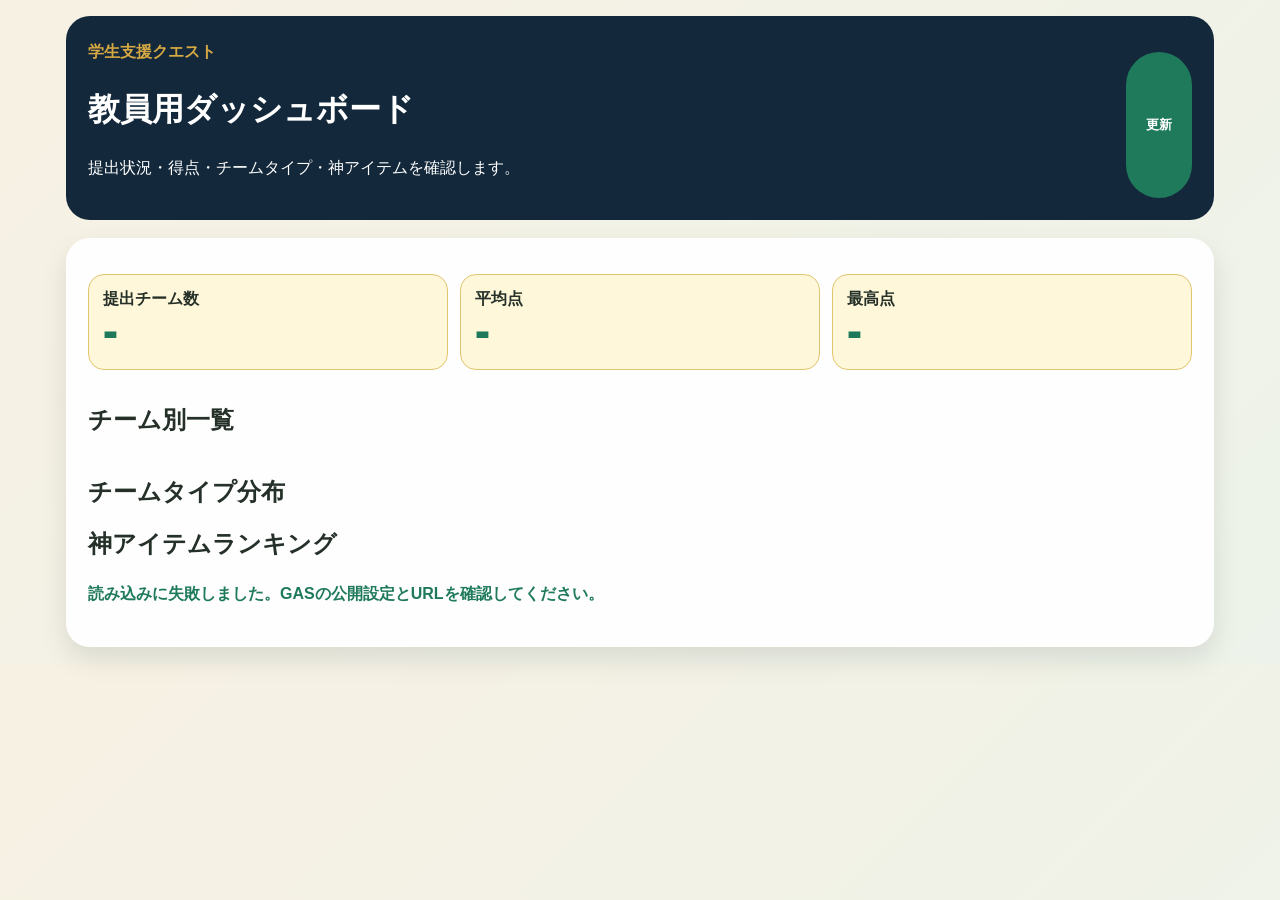
==== dashboard.html @ d6d2d1db "Add files via upload" ====
<!doctype html><html lang="ja"><head><meta charset="utf-8"><meta name="viewport" content="width=device-width,initial-scale=1"><title>教員用ダッシュボード</title><link rel="stylesheet" href="style.css"></head><body><div class="app"><header class="topbar"><div><p class="kicker">学生支援クエスト</p><h1>教員用ダッシュボード</h1><p>提出状況・得点・チームタイプ・神アイテムを確認します。</p></div><button id="reload" class="btn primary">更新</button></header><section class="panel"><div class="grid3"><div class="box"><b>提出チーム数</b><div class="big" id="teamCount">-</div></div><div class="box"><b>平均点</b><div class="big" id="avgScore">-</div></div><div class="box"><b>最高点</b><div class="big" id="maxScore">-</div></div></div><h2>チーム別一覧</h2><div style="overflow:auto"><table id="teamTable"></table></div><h2>チームタイプ分布</h2><div id="typeDist"></div><h2>神アイテムランキング</h2><div id="godRank"></div><p id="status" class="success"></p></section></div><script src="config.js"></script><script>
function jsonp(url,cbName){return new Promise((resolve,reject)=>{window[cbName]=(data)=>{resolve(data);delete window[cbName];script.remove()};const script=document.createElement('script');script.onerror=()=>reject(new Error('読み込み失敗'));script.src=url+(url.includes('?')?'&':'?')+'callback='+cbName+'&_='+Date.now();document.body.appendChild(script)})}
function countBy(arr,key){const o={};arr.forEach(x=>{const v=x[key]||'未設定';o[v]=(o[v]||0)+1});return o}
function renderList(id,obj){const e=Object.entries(obj).sort((a,b)=>b[1]-a[1]);document.getElementById(id).innerHTML=e.length?e.map(([k,v])=>`<div class="box"><b>${k}</b>：${v}</div>`).join(''):'<p>まだデータがありません。</p>'}
async function loadDashboard(){const st=document.getElementById('status');if(!GAS_WEB_APP_URL||GAS_WEB_APP_URL.includes('PASTE_')){st.textContent='config.jsにGAS_WEB_APP_URLを設定してください。';return}st.textContent='読み込み中...';try{const url=GAS_WEB_APP_URL+'?action=summary&eventCode='+encodeURIComponent(EVENT_CODE);const data=await jsonp(url,'dashboardCallback');const rows=data.rows||[];document.getElementById('teamCount').textContent=rows.length;const scores=rows.map(r=>Number(r.totalScore||0));document.getElementById('avgScore').textContent=scores.length?(scores.reduce((a,b)=>a+b,0)/scores.length).toFixed(1):'-';document.getElementById('maxScore').textContent=scores.length?Math.max(...scores):'-';document.getElementById('teamTable').innerHTML='<tr><th>時刻</th><th>チーム</th><th>得点</th><th>タイプ</th><th>神アイテム</th></tr>'+rows.map(r=>`<tr><td>${r.submittedAt||''}</td><td>${r.teamName||''}</td><td>${r.totalScore||0}</td><td>${r.teamTypeTitle||''}</td><td>${r.godItem||''}</td></tr>`).join('');renderList('typeDist',countBy(rows,'teamTypeTitle'));renderList('godRank',countBy(rows,'godItem'));st.textContent='更新しました。'}catch(e){st.textContent='読み込みに失敗しました。GASの公開設定とURLを確認してください。'}}
document.getElementById('reload').onclick=loadDashboard;loadDashboard();
</script></body></html>
---- style.css ----
*{box-sizing:border-box}body{margin:0;font-family:'Yu Gothic','Meiryo',sans-serif;background:linear-gradient(135deg,#f7f1e3,#edf3ea);color:#243028}.app{max-width:1180px;margin:auto;padding:16px}.topbar{background:#13283a;color:#fff;border-radius:24px;padding:22px;display:flex;justify-content:space-between;gap:16px;margin-bottom:18px}.kicker{color:#d6a843;font-weight:900;margin:0 0 6px}.badge{background:#fff;color:#13283a;padding:10px 14px;border-radius:999px;font-weight:900;height:max-content}.screen{display:none}.screen.active{display:block}.panel,.side{background:rgba(255,255,255,.95);border-radius:24px;padding:22px;box-shadow:0 12px 28px rgba(0,0,0,.1)}p{line-height:1.8}input,textarea,select{width:100%;padding:13px;border:1px solid #b8c5b9;border-radius:14px;font-size:1rem}label{display:block;margin:16px 0 7px;font-weight:900}.btn{border:0;border-radius:999px;padding:13px 20px;margin-top:14px;font-weight:900;cursor:pointer}.primary{background:#1f7a5c;color:#fff}.secondary{background:#e7ddc6;color:#243028}.sticky{position:sticky;top:0;background:rgba(255,255,255,.98);border-radius:22px;padding:15px;margin-bottom:12px;display:flex;justify-content:space-between;gap:10px;z-index:5}.counter{background:#13283a;color:#fff;border-radius:16px;padding:10px 14px;font-weight:900;text-align:right}.filters{display:flex;flex-wrap:wrap;gap:8px;margin:10px 0}.filter{border:1px solid #cbd8cf;border-radius:999px;background:#fff;padding:8px 10px;font-weight:800}.filter.active{background:#13283a;color:#fff}.grid{display:grid;grid-template-columns:repeat(auto-fit,minmax(215px,1fr));gap:12px}.item{background:#fffdf8;border:2px solid #d7c9ae;border-radius:18px;padding:13px;cursor:pointer;position:relative;min-height:185px}.item.selected{border-color:#1f7a5c;background:#effaf4;box-shadow:0 0 0 4px rgba(31,122,92,.14)}.no{background:#13283a;color:#fff;border-radius:10px;padding:4px 8px;font-weight:900}.w{position:absolute;top:10px;right:10px;border:2px solid #d28b35;border-radius:12px;padding:4px 8px;font-weight:900;background:#fff}.cat{display:inline-block;background:#e9f0e6;color:#31543f;border-radius:999px;padding:4px 8px;font-weight:900;font-size:.78rem}.warn{color:#b32929;font-weight:900}.success{color:#1f7a5c;font-weight:900}.actions{display:flex;gap:10px;flex-wrap:wrap;justify-content:flex-end}.layout{display:grid;grid-template-columns:1fr 285px;gap:16px}.scenario{background:#f8f4e9;border-left:6px solid #d6a843;border-radius:15px;padding:15px}.label{display:inline-block;background:#e8f4ec;color:#1f7a5c;border-radius:999px;padding:6px 12px;font-weight:900}.checks{display:grid;gap:8px}.check{display:flex;gap:8px;background:#f7faf6;border:1px solid #d6e2d9;border-radius:13px;padding:10px}.miniList{display:flex;flex-wrap:wrap;gap:8px}.mini{display:inline-block;background:#edf6ef;border:1px solid #c8dacd;border-radius:999px;padding:7px 10px;font-weight:900;font-size:.88rem}.box{background:#fff7da;border:1px solid #e0c56f;border-radius:16px;padding:14px;margin:14px 0}.scoreLine{background:#f7faf6;border:1px solid #d6e2d9;border-radius:14px;padding:12px;margin:10px 0}.scoreLine input{width:100%}.score{background:#e8f4ec;color:#176048;font-size:1.25rem;font-weight:1000;padding:13px;border-radius:16px;text-align:right}.bar{background:#f8f4e9;border-radius:14px;padding:11px;margin:8px 0}.track{height:12px;background:#e4dcc8;border-radius:999px;overflow:hidden}.fill{height:100%;background:#1f7a5c}.final{font-size:4rem;font-weight:1000;color:#1f7a5c}.final small{font-size:1.4rem;color:#607066}.grid3{display:grid;grid-template-columns:repeat(3,1fr);gap:12px}.big{font-size:2.5rem;color:#1f7a5c;font-weight:1000}table{border-collapse:collapse;width:100%;background:#fff}th,td{border:1px solid #ddd;padding:8px;text-align:left}th{background:#13283a;color:#fff}@media(max-width:820px){.app{padding:10px}.topbar,.sticky,.layout{display:block}.badge,.counter{margin-top:10px;display:inline-block}.grid{grid-template-columns:1fr}.btn{width:100%}.actions{display:block}.grid3{grid-template-columns:1fr}h1{font-size:1.7rem}.final{font-size:3rem}}
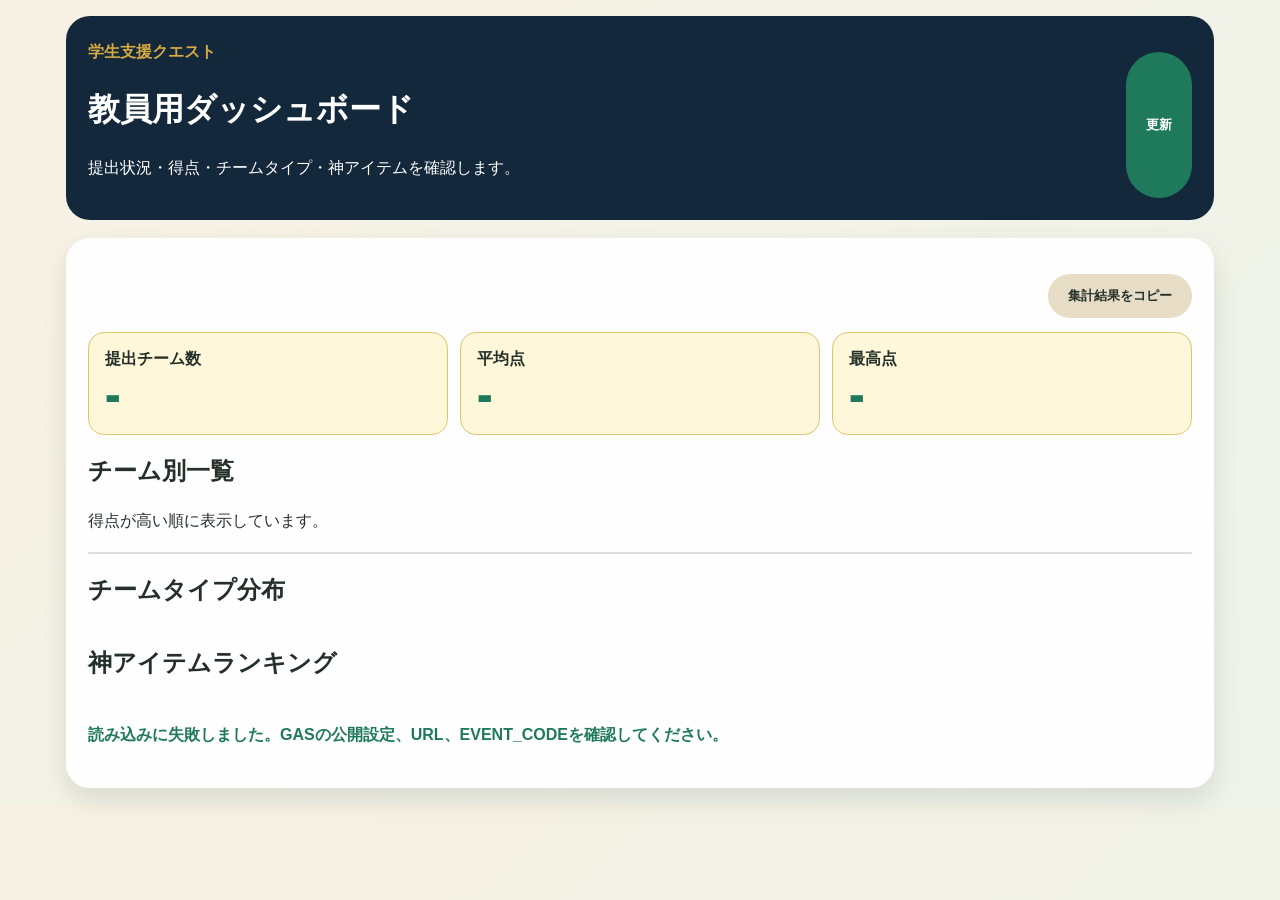
==== commit 57d9e0f2: "Add files via upload" ====
--- a/dashboard.html
+++ b/dashboard.html
@@ -1,7 +1,270 @@
-<!doctype html><html lang="ja"><head><meta charset="utf-8"><meta name="viewport" content="width=device-width,initial-scale=1"><title>教員用ダッシュボード</title><link rel="stylesheet" href="style.css"></head><body><div class="app"><header class="topbar"><div><p class="kicker">学生支援クエスト</p><h1>教員用ダッシュボード</h1><p>提出状況・得点・チームタイプ・神アイテムを確認します。</p></div><button id="reload" class="btn primary">更新</button></header><section class="panel"><div class="grid3"><div class="box"><b>提出チーム数</b><div class="big" id="teamCount">-</div></div><div class="box"><b>平均点</b><div class="big" id="avgScore">-</div></div><div class="box"><b>最高点</b><div class="big" id="maxScore">-</div></div></div><h2>チーム別一覧</h2><div style="overflow:auto"><table id="teamTable"></table></div><h2>チームタイプ分布</h2><div id="typeDist"></div><h2>神アイテムランキング</h2><div id="godRank"></div><p id="status" class="success"></p></section></div><script src="config.js"></script><script>
-function jsonp(url,cbName){return new Promise((resolve,reject)=>{window[cbName]=(data)=>{resolve(data);delete window[cbName];script.remove()};const script=document.createElement('script');script.onerror=()=>reject(new Error('読み込み失敗'));script.src=url+(url.includes('?')?'&':'?')+'callback='+cbName+'&_='+Date.now();document.body.appendChild(script)})}
-function countBy(arr,key){const o={};arr.forEach(x=>{const v=x[key]||'未設定';o[v]=(o[v]||0)+1});return o}
-function renderList(id,obj){const e=Object.entries(obj).sort((a,b)=>b[1]-a[1]);document.getElementById(id).innerHTML=e.length?e.map(([k,v])=>`<div class="box"><b>${k}</b>：${v}</div>`).join(''):'<p>まだデータがありません。</p>'}
-async function loadDashboard(){const st=document.getElementById('status');if(!GAS_WEB_APP_URL||GAS_WEB_APP_URL.includes('PASTE_')){st.textContent='config.jsにGAS_WEB_APP_URLを設定してください。';return}st.textContent='読み込み中...';try{const url=GAS_WEB_APP_URL+'?action=summary&eventCode='+encodeURIComponent(EVENT_CODE);const data=await jsonp(url,'dashboardCallback');const rows=data.rows||[];document.getElementById('teamCount').textContent=rows.length;const scores=rows.map(r=>Number(r.totalScore||0));document.getElementById('avgScore').textContent=scores.length?(scores.reduce((a,b)=>a+b,0)/scores.length).toFixed(1):'-';document.getElementById('maxScore').textContent=scores.length?Math.max(...scores):'-';document.getElementById('teamTable').innerHTML='<tr><th>時刻</th><th>チーム</th><th>得点</th><th>タイプ</th><th>神アイテム</th></tr>'+rows.map(r=>`<tr><td>${r.submittedAt||''}</td><td>${r.teamName||''}</td><td>${r.totalScore||0}</td><td>${r.teamTypeTitle||''}</td><td>${r.godItem||''}</td></tr>`).join('');renderList('typeDist',countBy(rows,'teamTypeTitle'));renderList('godRank',countBy(rows,'godItem'));st.textContent='更新しました。'}catch(e){st.textContent='読み込みに失敗しました。GASの公開設定とURLを確認してください。'}}
-document.getElementById('reload').onclick=loadDashboard;loadDashboard();
-</script></body></html>+<!doctype html>
+<html lang="ja">
+<head>
+  <meta charset="utf-8">
+  <meta name="viewport" content="width=device-width,initial-scale=1">
+  <title>教員用ダッシュボード｜学生支援クエスト</title>
+  <link rel="stylesheet" href="style.css">
+  <style>
+    .dashboard-summary{display:grid;grid-template-columns:repeat(3,minmax(0,1fr));gap:12px;margin-bottom:18px}
+    .summary-card{background:#fff7da;border:1px solid #e0c56f;border-radius:16px;padding:16px}
+    .summary-card b{display:block;margin-bottom:6px}.summary-card .big{font-size:2.6rem;line-height:1;color:#1f7a5c;font-weight:1000}
+    .dashboard-table-wrap{overflow:auto;border-radius:14px;border:1px solid #ddd;background:#fff}
+    .dashboard-table{width:100%;border-collapse:collapse;min-width:760px}
+    .dashboard-table th,.dashboard-table td{border-bottom:1px solid #e5e5e5;padding:10px 9px;text-align:left;vertical-align:top}
+    .dashboard-table th{background:#13283a;color:#fff;position:sticky;top:0;z-index:1}.dashboard-table tr:nth-child(even) td{background:#f8faf7}
+    .rank-badge{display:inline-flex;align-items:center;justify-content:center;width:2rem;height:2rem;border-radius:999px;background:#e8f4ec;color:#176048;font-weight:1000}
+    .score-badge{display:inline-block;min-width:4rem;text-align:center;border-radius:999px;padding:6px 10px;background:#1f7a5c;color:#fff;font-weight:1000}
+    .chart-list{display:grid;gap:10px;margin:10px 0 22px}.chart-row{background:#fffdf8;border:1px solid #ded3bd;border-radius:14px;padding:11px 12px}
+    .chart-row-head{display:grid;grid-template-columns:minmax(0,1fr) auto;gap:10px;align-items:center;font-weight:900;margin-bottom:7px}
+    .chart-label{overflow-wrap:anywhere}.chart-value{color:#1f7a5c;font-weight:1000}.chart-track{height:16px;background:#e4dcc8;border-radius:999px;overflow:hidden}
+    .chart-fill{height:100%;background:#1f7a5c;border-radius:999px;min-width:4px;transition:width .25s ease}
+    .empty-message{padding:16px;background:#f8f4e9;border-radius:14px;color:#607066}.dashboard-actions{display:flex;justify-content:flex-end;gap:10px;flex-wrap:wrap;margin-bottom:14px}
+    @media(max-width:820px){.dashboard-summary{grid-template-columns:1fr}.dashboard-actions{display:block}.dashboard-actions .btn{width:100%}.summary-card .big{font-size:2.2rem}}
+  </style>
+</head>
+<body>
+<div class="app">
+  <header class="topbar">
+    <div>
+      <p class="kicker">学生支援クエスト</p>
+      <h1>教員用ダッシュボード</h1>
+      <p>提出状況・得点・チームタイプ・神アイテムを確認します。</p>
+    </div>
+    <button id="reload" class="btn primary">更新</button>
+  </header>
+
+  <section class="panel">
+    <div class="dashboard-actions">
+      <button id="copySummary" class="btn secondary">集計結果をコピー</button>
+    </div>
+
+    <div class="dashboard-summary">
+      <div class="summary-card"><b>提出チーム数</b><div class="big" id="teamCount">-</div></div>
+      <div class="summary-card"><b>平均点</b><div class="big" id="avgScore">-</div></div>
+      <div class="summary-card"><b>最高点</b><div class="big" id="maxScore">-</div></div>
+    </div>
+
+    <h2>チーム別一覧</h2>
+    <p class="hint">得点が高い順に表示しています。</p>
+    <div class="dashboard-table-wrap">
+      <table id="teamTable" class="dashboard-table"></table>
+    </div>
+
+    <h2>チームタイプ分布</h2>
+    <div id="typeDist" class="chart-list"></div>
+
+    <h2>神アイテムランキング</h2>
+    <div id="godRank" class="chart-list"></div>
+
+    <p id="status" class="success"></p>
+  </section>
+</div>
+
+<script src="config.js"></script>
+<script>
+let latestRows = [];
+
+function jsonp(url, cbName) {
+  return new Promise((resolve, reject) => {
+    window[cbName] = (data) => {
+      resolve(data);
+      delete window[cbName];
+      script.remove();
+    };
+    const script = document.createElement('script');
+    script.onerror = () => reject(new Error('読み込みに失敗しました'));
+    script.src = url + (url.includes('?') ? '&' : '?') + 'callback=' + cbName + '&_=' + Date.now();
+    document.body.appendChild(script);
+  });
+}
+
+function toNumber(value) {
+  const n = Number(value);
+  return Number.isFinite(n) ? n : 0;
+}
+
+function sortRowsByScore(rows) {
+  return [...rows].sort((a, b) => toNumber(b.totalScore) - toNumber(a.totalScore));
+}
+
+function countBy(rows, key) {
+  const counts = {};
+  rows.forEach(row => {
+    const value = row[key] || '未設定';
+    counts[value] = (counts[value] || 0) + 1;
+  });
+  return counts;
+}
+
+function sortedEntries(counts) {
+  return Object.entries(counts).sort((a, b) => {
+    if (b[1] !== a[1]) return b[1] - a[1];
+    return String(a[0]).localeCompare(String(b[0]), 'ja');
+  });
+}
+
+function renderBarChart(elId, counts) {
+  const el = document.getElementById(elId);
+  const entries = sortedEntries(counts);
+
+  if (!entries.length) {
+    el.innerHTML = '<div class="empty-message">まだデータがありません。</div>';
+    return;
+  }
+
+  const max = Math.max(...entries.map(([, value]) => value), 1);
+
+  el.innerHTML = entries.map(([label, value]) => {
+    const width = (value / max) * 100;
+    return `
+      <div class="chart-row">
+        <div class="chart-row-head">
+          <span class="chart-label">${escapeHtml(label)}</span>
+          <span class="chart-value">${value}チーム</span>
+        </div>
+        <div class="chart-track">
+          <div class="chart-fill" style="width:${width}%"></div>
+        </div>
+      </div>
+    `;
+  }).join('');
+}
+
+function renderTable(rows) {
+  const table = document.getElementById('teamTable');
+
+  if (!rows.length) {
+    table.innerHTML = `
+      <tr>
+        <th>順位</th>
+        <th>チーム</th>
+        <th>得点</th>
+        <th>チームタイプ</th>
+        <th>神アイテム</th>
+        <th>Mission 1</th>
+        <th>ピンチ</th>
+        <th>Mission 2</th>
+      </tr>
+      <tr><td colspan="8">まだ提出データがありません。</td></tr>
+    `;
+    return;
+  }
+
+  table.innerHTML = `
+    <tr>
+      <th>順位</th>
+      <th>チーム</th>
+      <th>得点</th>
+      <th>チームタイプ</th>
+      <th>神アイテム</th>
+      <th>Mission 1</th>
+      <th>ピンチ</th>
+      <th>Mission 2</th>
+    </tr>
+    ${rows.map((row, index) => `
+      <tr>
+        <td><span class="rank-badge">${index + 1}</span></td>
+        <td><strong>${escapeHtml(row.teamName || '')}</strong></td>
+        <td><span class="score-badge">${toNumber(row.totalScore)}</span></td>
+        <td>${escapeHtml(row.teamTypeTitle || '')}</td>
+        <td>${escapeHtml(row.godItem || '')}</td>
+        <td>${toNumber(row.mission1Score)}</td>
+        <td>${toNumber(row.pinchScore)}</td>
+        <td>${toNumber(row.mission2Score)}</td>
+      </tr>
+    `).join('')}
+  `;
+}
+
+function renderSummary(rows) {
+  document.getElementById('teamCount').textContent = rows.length;
+  const scores = rows.map(row => toNumber(row.totalScore));
+  const avg = scores.length ? scores.reduce((a, b) => a + b, 0) / scores.length : null;
+  const max = scores.length ? Math.max(...scores) : null;
+  document.getElementById('avgScore').textContent = avg === null ? '-' : avg.toFixed(1);
+  document.getElementById('maxScore').textContent = max === null ? '-' : String(max);
+}
+
+async function loadDashboard() {
+  const status = document.getElementById('status');
+
+  if (!GAS_WEB_APP_URL || GAS_WEB_APP_URL.includes('PASTE_')) {
+    status.textContent = 'config.jsにGAS_WEB_APP_URLを設定してください。';
+    return;
+  }
+
+  status.textContent = '読み込み中...';
+  const url = GAS_WEB_APP_URL + '?action=summary&eventCode=' + encodeURIComponent(EVENT_CODE);
+
+  try {
+    const data = await jsonp(url, 'dashboardCallback');
+    const rows = sortRowsByScore(data.rows || []);
+    latestRows = rows;
+    renderSummary(rows);
+    renderTable(rows);
+    renderBarChart('typeDist', countBy(rows, 'teamTypeTitle'));
+    renderBarChart('godRank', countBy(rows, 'godItem'));
+    status.textContent = '更新しました。';
+  } catch (error) {
+    status.textContent = '読み込みに失敗しました。GASの公開設定、URL、EVENT_CODEを確認してください。';
+  }
+}
+
+function buildSummaryText(rows) {
+  const lines = [];
+  lines.push('【学生支援クエスト 集計結果】');
+  lines.push(`提出チーム数：${rows.length}`);
+
+  const scores = rows.map(row => toNumber(row.totalScore));
+  if (scores.length) {
+    lines.push(`平均点：${(scores.reduce((a, b) => a + b, 0) / scores.length).toFixed(1)}`);
+    lines.push(`最高点：${Math.max(...scores)}`);
+  }
+
+  lines.push('');
+  lines.push('■ チーム別一覧（得点順）');
+  rows.forEach((row, index) => {
+    lines.push(`${index + 1}. ${row.teamName || ''}：${toNumber(row.totalScore)}点／${row.teamTypeTitle || ''}／神アイテム：${row.godItem || ''}`);
+  });
+
+  lines.push('');
+  lines.push('■ チームタイプ分布');
+  sortedEntries(countBy(rows, 'teamTypeTitle')).forEach(([label, count]) => {
+    lines.push(`${label}：${count}チーム`);
+  });
+
+  lines.push('');
+  lines.push('■ 神アイテムランキング');
+  sortedEntries(countBy(rows, 'godItem')).forEach(([label, count]) => {
+    lines.push(`${label}：${count}チーム`);
+  });
+
+  return lines.join('\n');
+}
+
+function escapeHtml(value) {
+  return String(value)
+    .replaceAll('&', '&amp;')
+    .replaceAll('<', '&lt;')
+    .replaceAll('>', '&gt;')
+    .replaceAll('"', '&quot;')
+    .replaceAll("'", '&#039;');
+}
+
+document.getElementById('reload').addEventListener('click', loadDashboard);
+
+document.getElementById('copySummary').addEventListener('click', async () => {
+  const status = document.getElementById('status');
+  try {
+    await navigator.clipboard.writeText(buildSummaryText(latestRows));
+    status.textContent = '集計結果をコピーしました。';
+  } catch (error) {
+    status.textContent = 'コピーに失敗しました。';
+  }
+});
+
+loadDashboard();
+</script>
+</body>
+</html>
